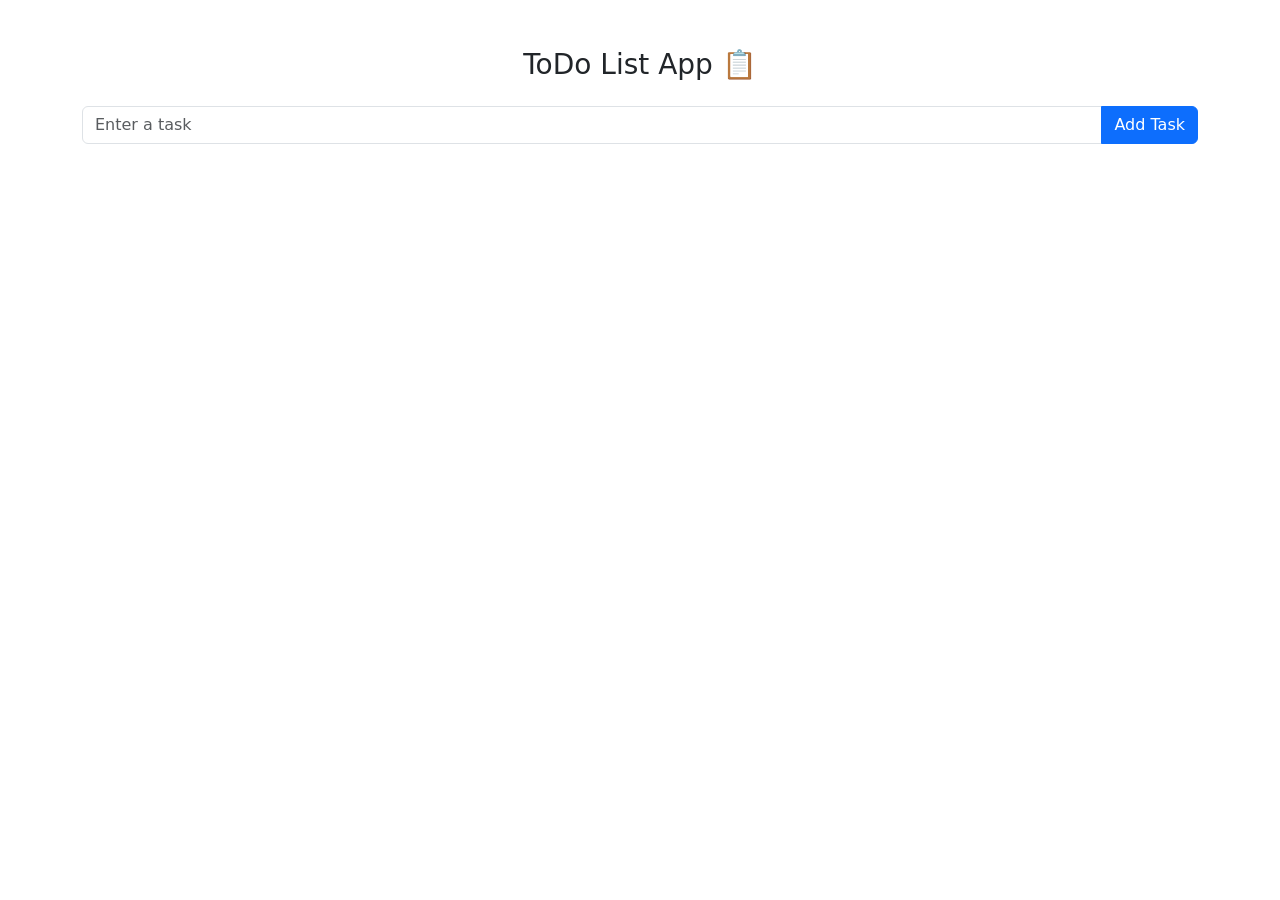
==== index.html @ ad626d87 "Add files via upload" ====
<!doctype html>
<html lang="en">
  <head>
    <meta charset="UTF-8" />
    <meta name="viewport" content="width=device-width, initial-scale=1.0" />
    <title>TaskA3- To-Do-List</title>
    <link
      href="https://cdn.jsdelivr.net/npm/bootstrap@5.3.8/dist/css/bootstrap.min.css"
      rel="stylesheet"
    />
    <link
      rel="stylesheet"
      href="https://cdn.jsdelivr.net/npm/bootstrap-icons@1.11.3/font/bootstrap-icons.min.css"
    />
    <link rel="stylesheet" href="./cssTodo/csstodo.css" />
  </head>
  <body>
    <div class="container mt-5">
      <h3 class="text-center mb-4">ToDo List App 📋</h3>
      <!-- Add task form -->
      <form id="taskForm" class="task-form">
        <!-- <div class="row g-0"> -->
          <!-- input -->
          <div class="input-group">
            <input
              class="form-control"
              type="text"
              id="taskInput"
              placeholder="Enter a task"
            />
            <button class="btn btn-primary" id="addBtn" type="submit">
              Add Task
            </button>
          </div>
        </div>
      </form>

      <!--Task List  -->
      <ul id="taskList" class="taskLis list-group mt-3"></ul>
    </div>
    <script src="./jsTodo/script.js"></script>
    <script src="https://cdn.jsdelivr.net/npm/bootstrap@5.3.8/dist/js/bootstrap.bundle.min.js"></script>
  </body>
</html>
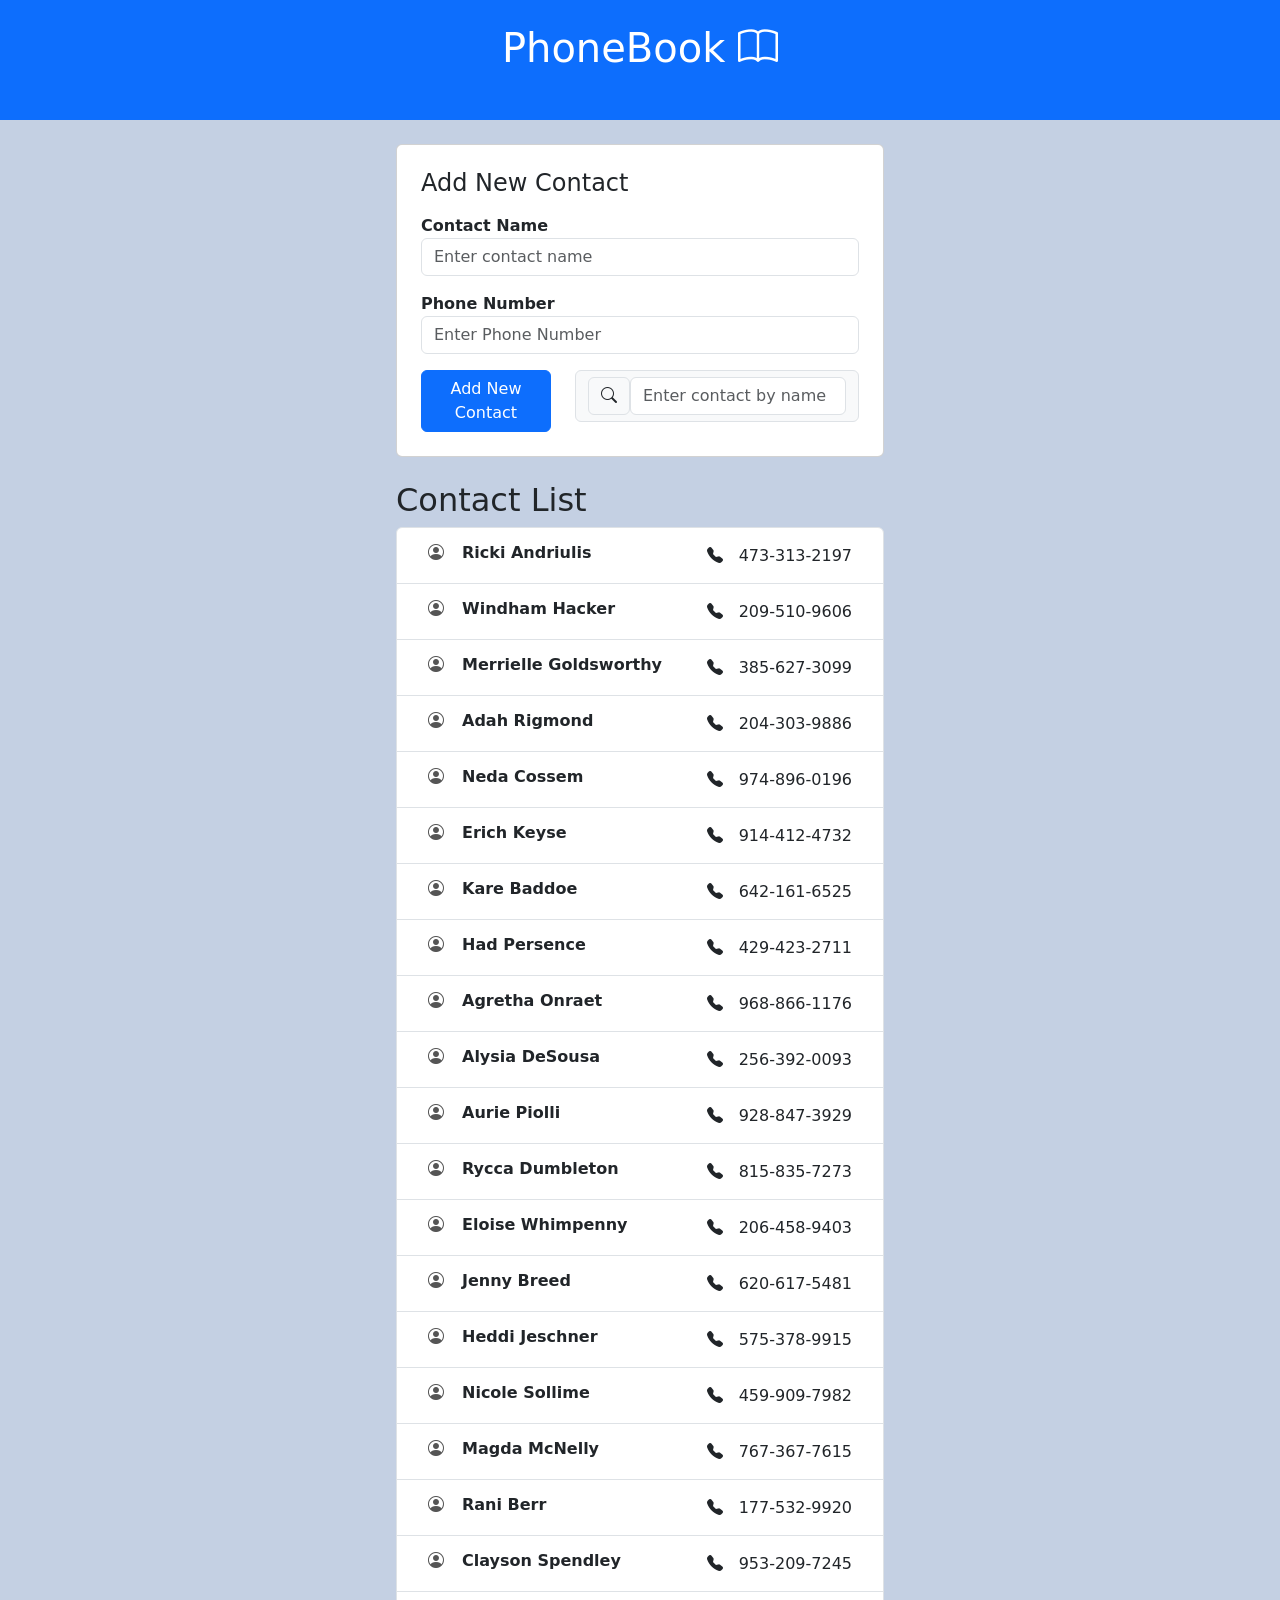
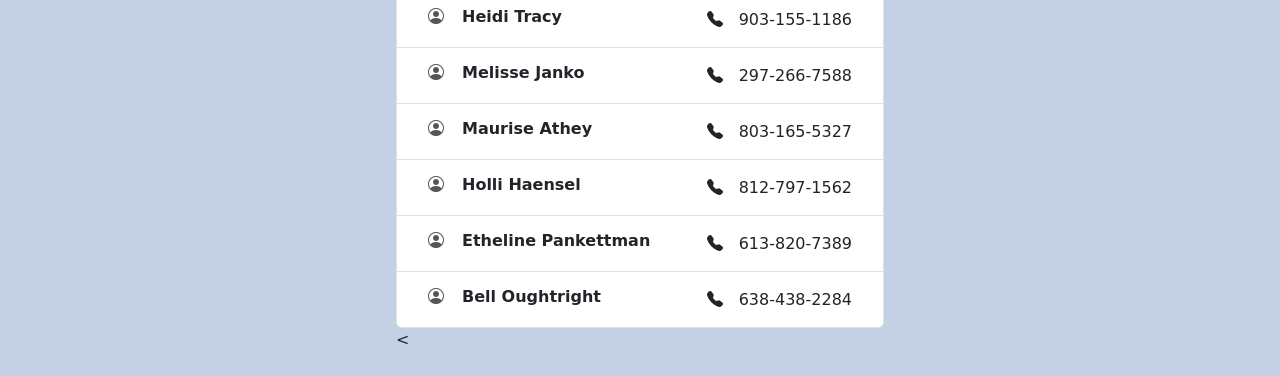
==== commit 0a9cd32b: "upload phone book app" ====
--- a/index.html
+++ b/index.html
@@ -3,42 +3,82 @@
   <head>
     <meta charset="UTF-8" />
     <meta name="viewport" content="width=device-width, initial-scale=1.0" />
-    <title>TaskA3- To-Do-List</title>
+    <title>Phone Book</title>
     <link
-      href="https://cdn.jsdelivr.net/npm/bootstrap@5.3.8/dist/css/bootstrap.min.css"
+      href="https://cdn.jsdelivr.net/npm/bootstrap@5.3.3/dist/css/bootstrap.min.css"
       rel="stylesheet"
     />
     <link
       rel="stylesheet"
       href="https://cdn.jsdelivr.net/npm/bootstrap-icons@1.11.3/font/bootstrap-icons.min.css"
     />
-    <link rel="stylesheet" href="./cssTodo/csstodo.css" />
+    <link rel="stylesheet" href="style.css" />
   </head>
   <body>
-    <div class="container mt-5">
-      <h3 class="text-center mb-4">ToDo List App 📋</h3>
-      <!-- Add task form -->
-      <form id="taskForm" class="task-form">
-        <!-- <div class="row g-0"> -->
-          <!-- input -->
-          <div class="input-group">
+    <nav class="bg-primary text-white py-4">
+      <h1 class="mb-4 text-center">
+        PhoneBook
+      <i class="bi bi-book"></i>
+    </h1>
+    </nav>
+    <main class="container my-4">
+      <section class="card p-4 mb-4">
+        <h2 class="h4 mb-3">Add New Contact</h2>
+        <!-- contact list form -->
+        <form id="contactForm">
+          <div class="mb-3">
+            <label label="nameInput" class="form-label">Contact Name</label>
             <input
+              type="text"
+              id="nameInput"
               class="form-control"
-              type="text"
-              id="taskInput"
-              placeholder="Enter a task"
+              placeholder="Enter contact name"
+              required
             />
-            <button class="btn btn-primary" id="addBtn" type="submit">
-              Add Task
-            </button>
           </div>
-        </div>
-      </form>
+          <div class="mb-3">
+            <label for="phoneInput" class="form-label">Phone Number</label>
+            <input
+              type="tel"
+              id="phoneInput"
+              class="form-control"
+              placeholder="Enter Phone Number"
+            />
+          </div>
+          <div class="row">
+            <div class="col-md-4">
+              <button type="button" id="addBtn" class="btn btn-primary">
+            Add New Contact
+              </button>
+            </div>
+            <div class="col-md-8">
+                <div class="input-group-text">
+                  <span class="input-group-text">
+                  <i class="bi bi-search"></i></span>
 
-      <!--Task List  -->
-      <ul id="taskList" class="taskLis list-group mt-3"></ul>
-    </div>
-    <script src="./jsTodo/script.js"></script>
-    <script src="https://cdn.jsdelivr.net/npm/bootstrap@5.3.8/dist/js/bootstrap.bundle.min.js"></script>
+                  <input
+                    type="text"
+                    id="searchInput"
+                    class="form-control"
+                    placeholder="Enter contact by name"
+                  />
+              </div>              
+            </div>
+          </div>
+        </form>
+      </section>
+      <!-- search element -->
+      <section class="mb-4">
+      
+      </section>
+      <!-- Fetch Contacts List -->
+    <h2>Contact List</h2>
+        <ul id="contactsList" class="list-group"></ul>
+        <p id="noContact" class="text-center mt-3 d-none">No Contacts Found</p>
+      </section>  <section>
+        <
+    </main>
+    <script src="https://cdn.jsdelivr.net/npm/bootstrap@5.3.3/dist/js/bootstrap.bundle.min.js"></script>
+    <script src="script.js"></script>
   </body>
 </html>
--- a/style.css
+++ b/style.css
@@ -0,0 +1,62 @@
+* {
+  margin: 0;
+  padding: 0;
+  box-sizing: border-box;
+}
+
+body {
+  background-color: #c4d0e3;
+}
+.container {
+  width: 40%;
+}
+.contact-item {
+  display: flex;
+  justify-content: space-between;
+  align-items: center;
+  gap: 15px;
+}
+.contact-name {
+  font-weight: 600;
+  margin-bottom: 5px;
+}
+.phone-number {
+  color: #555;
+}
+.phone-icon {
+  color: 0d6efd;
+  margin-right: 8px;
+}
+.user-icon {
+  color: #555;
+  margin-right: 8px;
+}
+.contactDetails {
+  display: flex;
+  justify-content: space-between;
+  width: 100%;
+  align-items: center;
+  padding: 5px;
+  margin: auto 10px;
+}
+.contact-name {
+  display: flex;
+  align-items: center;
+  gap: 10px;
+}
+.contact-phone {
+  display: flex;
+  align-items: center;
+  gap: 8px;
+}
+.form-label {
+  display: inline;
+  font-size: 16px;
+  font-weight: 600;
+}
+@media (max-width: 576px) {
+  .contact-item {
+    flex-direction: column;
+    align-items: flex-start;
+  }
+}
